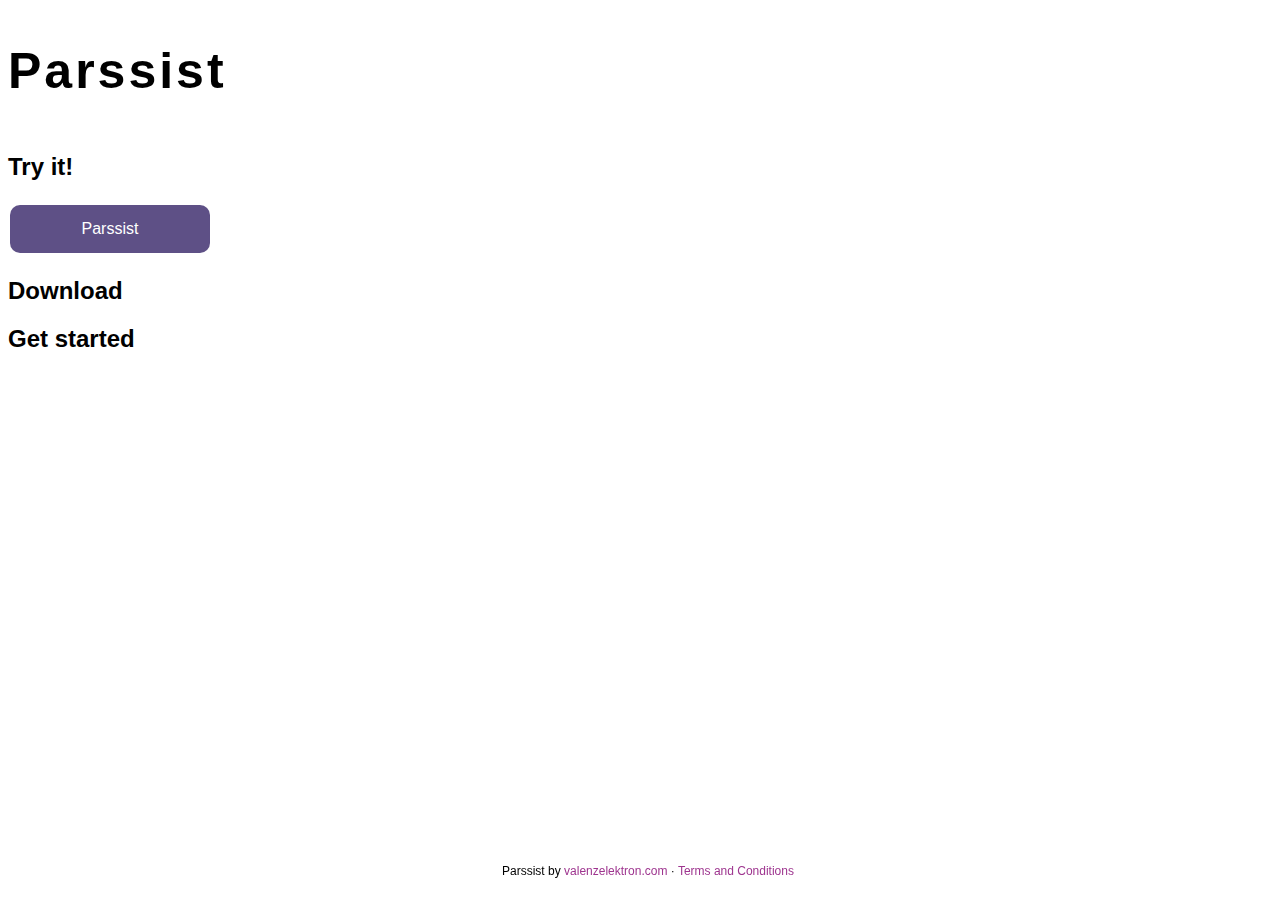
==== web/index.html @ 32feefa2 "init web" ====
<!DOCTYPE html>
<html lang="en">
<head>
    <meta charset="UTF-8">
    <meta name="viewport" content="width=device-width, initial-scale=1.0">

    <title>Parssist</title>

    <link rel="stylesheet" href="css/styles.css">
</head>
<body>
    <header>
        <h1>Parssist</h1>
    </header>
    <main>
        <section>
            <h2>Try it!</h2>
            <button onclick="window.location='parssist.html'">Parssist</button>
        </section>  

        <section>
            <h2>Download</h2>
        </section>  

        <section>
            <h2>Get started</h2>
        </section>  
    </main>
    <footer>
        <p>
            Parssist by <a href="https://www.valenzelektron.com">valenzelektron.com</a> · <a href="https://www.valenzelektron.com">Terms and Conditions</a>  
        </p>
    </footer>
</body>
</html>
---- web/css/styles.css ----
/*
    GLOBAL
*/

* {
    font-family: "stratum","Arial Narrow","Trebuchet MS",sans-serif;
}

a {
    text-decoration: none;
    color: #9E358F;
}






/*
    HEADER
*/

header {
    display: flex;
    flex-direction: column; 
    justify-content: center; 
    overflow-x: hidden;
    width: 100%;
}

header h1 {
    font-size: 50px;
    letter-spacing: 3px;
}






/* 
    MAIN
*/

button {
    background-color: #5E5086;
    border: none;
    font-family: "stratum","Arial Narrow","Trebuchet MS",sans-serif;
    color: white;
    padding: 15px 32px;
    text-align: center;
    text-decoration: none;
    display: inline-block;
    font-size: 16px;
    margin: 4px 2px;
    cursor: pointer;
    border-radius: 10px;
    width: 200px;
}






/*
    FOOTER
*/

footer {
    position: fixed;
    bottom: 10px;
    width: 100%;
    text-align: center; 
}

footer p {
    font-size: 12px;
}
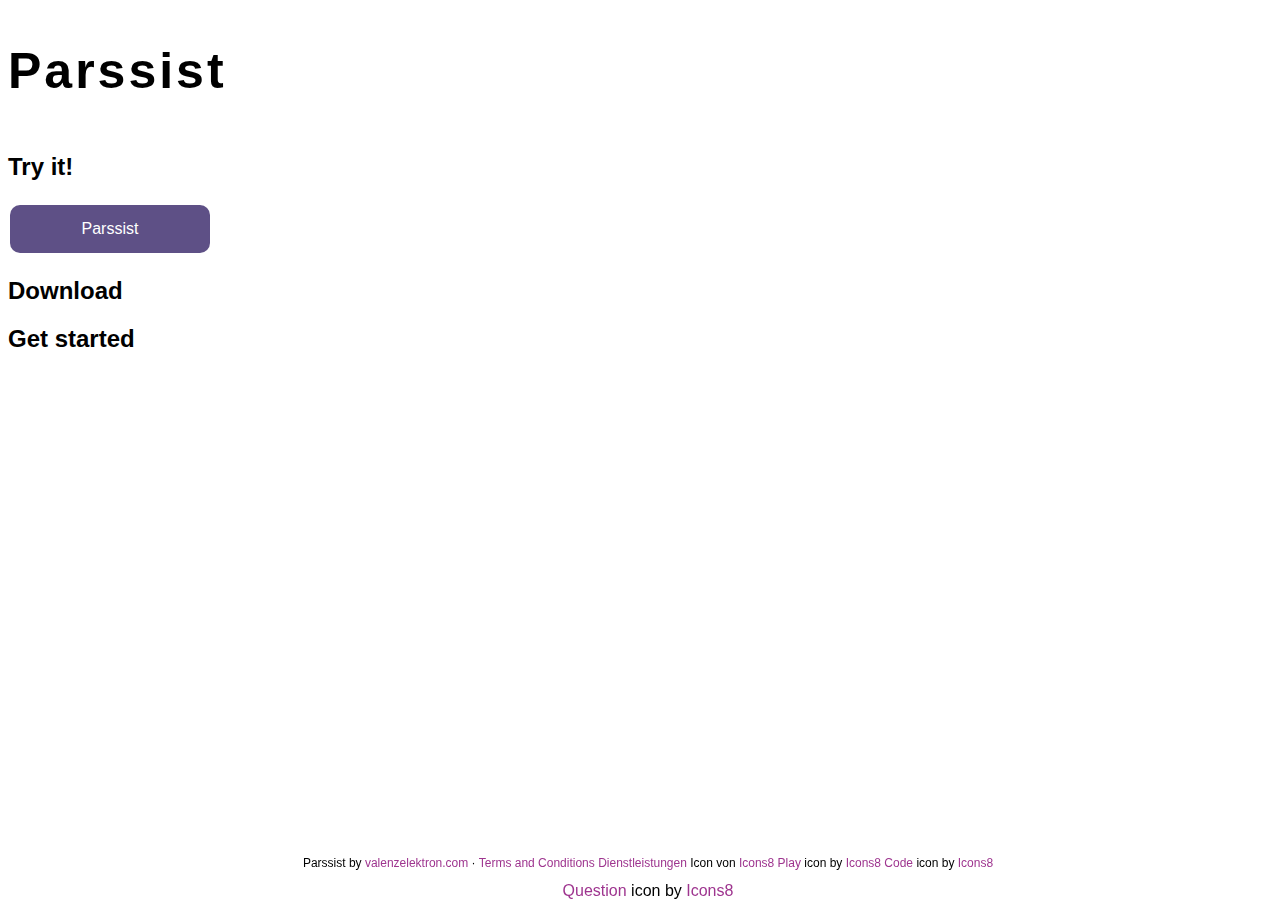
==== commit c02c88e5: "added web" ====
--- a/web/index.html
+++ b/web/index.html
@@ -29,7 +29,10 @@
     <footer>
         <p>
             Parssist by <a href="https://www.valenzelektron.com">valenzelektron.com</a> · <a href="https://www.valenzelektron.com">Terms and Conditions</a>  
-        </p>
+            <a target="_blank" href="https://icons8.com/icon/11256/dienstleistungen">Dienstleistungen</a> Icon von <a target="_blank" href="https://icons8.com">Icons8</a>
+            <a target="_blank" href="https://icons8.com/icon/Uh8hvgeb99i5/play">Play</a> icon by <a target="_blank" href="https://icons8.com">Icons8</a>
+            <a target="_blank" href="https://icons8.com/icon/PhZcqNXjSCWl/code">Code</a> icon by <a target="_blank" href="https://icons8.com">Icons8</a>        </p>
+            <a target="_blank" href="https://icons8.com/icon/16140/help">Question</a> icon by <a target="_blank" href="https://icons8.com">Icons8</a>
     </footer>
 </body>
 </html>--- a/web/css/styles.css
+++ b/web/css/styles.css
@@ -69,9 +69,10 @@
 
 footer {
     position: fixed;
-    bottom: 10px;
+    bottom: 0px;
     width: 100%;
     text-align: center; 
+    margin: 0px;
 }
 
 footer p {
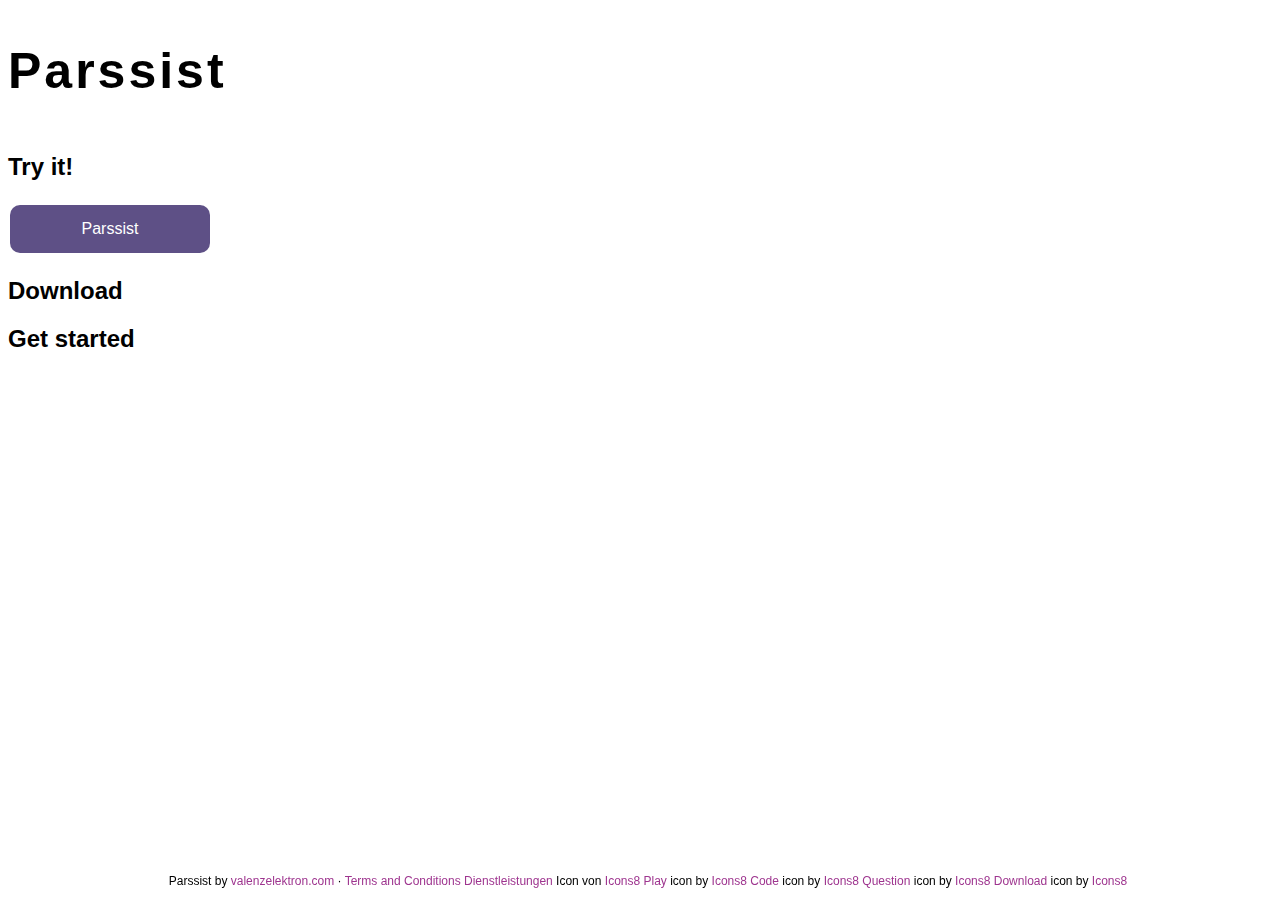
==== commit b1578096: "refactor" ====
--- a/web/index.html
+++ b/web/index.html
@@ -31,8 +31,10 @@
             Parssist by <a href="https://www.valenzelektron.com">valenzelektron.com</a> · <a href="https://www.valenzelektron.com">Terms and Conditions</a>  
             <a target="_blank" href="https://icons8.com/icon/11256/dienstleistungen">Dienstleistungen</a> Icon von <a target="_blank" href="https://icons8.com">Icons8</a>
             <a target="_blank" href="https://icons8.com/icon/Uh8hvgeb99i5/play">Play</a> icon by <a target="_blank" href="https://icons8.com">Icons8</a>
-            <a target="_blank" href="https://icons8.com/icon/PhZcqNXjSCWl/code">Code</a> icon by <a target="_blank" href="https://icons8.com">Icons8</a>        </p>
+            <a target="_blank" href="https://icons8.com/icon/PhZcqNXjSCWl/code">Code</a> icon by <a target="_blank" href="https://icons8.com">Icons8</a>        
             <a target="_blank" href="https://icons8.com/icon/16140/help">Question</a> icon by <a target="_blank" href="https://icons8.com">Icons8</a>
+            <a target="_blank" href="https://icons8.com/icon/83988/download">Download</a> icon by <a target="_blank" href="https://icons8.com">Icons8</a>
+        </p>
     </footer>
 </body>
 </html>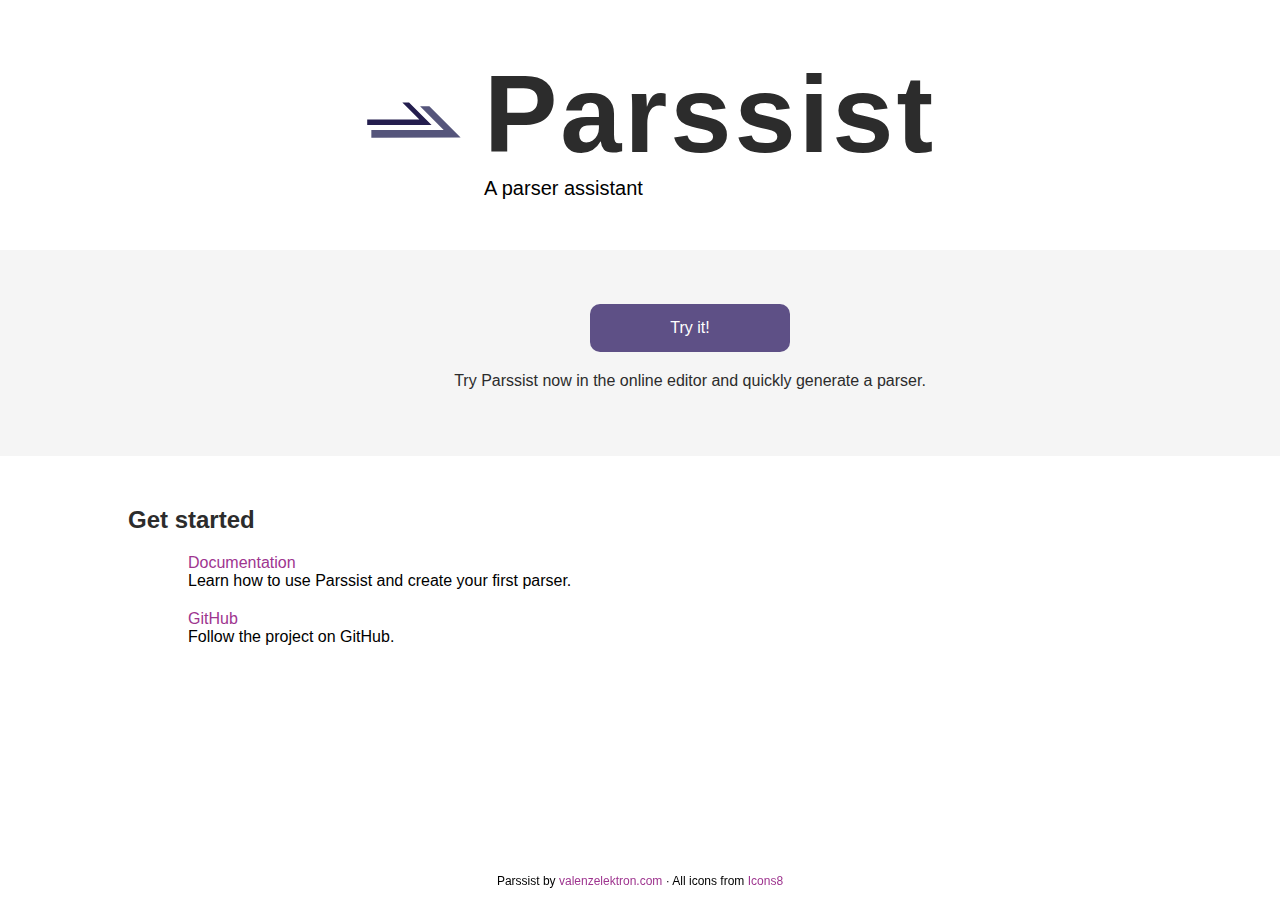
==== commit 2c035e09: "init" ====
--- a/web/index.html
+++ b/web/index.html
@@ -6,34 +6,43 @@
 
     <title>Parssist</title>
 
+    <link rel="shortcut icon" type="image/png" href="img/logo.png">
+
     <link rel="stylesheet" href="css/styles.css">
 </head>
-<body>
+<body class="no-margin no-padding">
     <header>
-        <h1>Parssist</h1>
+        <div class="header-title main-title">
+            <img class="header-title-element header-title-img" src="img/logo.svg">
+            <div>
+                <h1 class="header-title-element header-title-text">Parssist</h1>
+                <p class="header-title-element header-title-desc">A parser assistant</p>
+            </div>
+        </div>
     </header>
-    <main>
-        <section>
-            <h2>Try it!</h2>
-            <button onclick="window.location='parssist.html'">Parssist</button>
+    <main class="main-sections">
+        <section class="no-margin try-it-section">
+            <button onclick="window.location='parssist.html'">Try it!</button>
+            <p>Try Parssist now in the online editor and quickly generate a parser.</p>
         </section>  
 
-        <section>
-            <h2>Download</h2>
-        </section>  
-
-        <section>
+        <section class="get-started-section">
             <h2>Get started</h2>
+            <ul>
+                <li>
+                    <a href="./doc.html">Documentation</a>
+                    <p>Learn how to use Parssist and create your first parser.</p>
+                </li>
+                <li>
+                    <a href="https://github.com/avatarluca/parssist">GitHub</a>
+                    <p>Follow the project on GitHub.</p>
+                </li>
+            </ul>
         </section>  
     </main>
     <footer>
         <p>
-            Parssist by <a href="https://www.valenzelektron.com">valenzelektron.com</a> · <a href="https://www.valenzelektron.com">Terms and Conditions</a>  
-            <a target="_blank" href="https://icons8.com/icon/11256/dienstleistungen">Dienstleistungen</a> Icon von <a target="_blank" href="https://icons8.com">Icons8</a>
-            <a target="_blank" href="https://icons8.com/icon/Uh8hvgeb99i5/play">Play</a> icon by <a target="_blank" href="https://icons8.com">Icons8</a>
-            <a target="_blank" href="https://icons8.com/icon/PhZcqNXjSCWl/code">Code</a> icon by <a target="_blank" href="https://icons8.com">Icons8</a>        
-            <a target="_blank" href="https://icons8.com/icon/16140/help">Question</a> icon by <a target="_blank" href="https://icons8.com">Icons8</a>
-            <a target="_blank" href="https://icons8.com/icon/83988/download">Download</a> icon by <a target="_blank" href="https://icons8.com">Icons8</a>
+            Parssist by <a href="https://www.valenzelektron.com">valenzelektron.com</a> · All icons from <a href="https://icons8.com/">Icons8</a>  
         </p>
     </footer>
 </body>
--- a/web/css/styles.css
+++ b/web/css/styles.css
@@ -9,6 +9,21 @@
 a {
     text-decoration: none;
     color: #9E358F;
+}
+
+body {
+    overflow-x: hidden;
+}
+
+ul {
+    list-style-type: none;
+    margin: 0;
+}
+li p {
+    margin: 0;
+}
+li {
+    margin: 20px;
 }
 
 
@@ -31,9 +46,53 @@
 header h1 {
     font-size: 50px;
     letter-spacing: 3px;
+    color: #2c2c2c;
 }
 
+.header-title, .header-title-element {
+    display: flex;
+    flex-direction: row;
+}
 
+.header-title-text {
+    font-weight: bold;
+    margin: 20px;
+    font-size: 60px;
+}
+
+header {
+    margin-bottom: 0px;
+}
+
+.main-title{
+    margin: 0 auto;
+    margin-top: 50px;
+    margin-bottom: 50px;
+}
+
+.main-title h1 {
+    font-size: 110px !important;
+    font-weight: bold;
+    margin: 0;
+}
+
+.main-title img {
+    margin: 20px
+}
+
+.header-title-desc {
+    font-size: 20px;
+    margin: 0px;
+}
+
+.get-started-section h2 {
+    color: #2c2c2c;
+}
+.get-started-section {
+    width: 80%;
+    margin: 0 auto;
+    margin-top: 50px;
+}
 
 
 
@@ -57,7 +116,26 @@
     border-radius: 10px;
     width: 200px;
 }
-
+.try-it-section {
+    width: 100%;
+    background-color: #F5F5F5;
+    display: flex;
+    flex-direction: column;
+    justify-content: center;
+    align-items: center;
+    margin-top: 50px;
+    margin-bottom: 50px;
+    padding: 50px;
+}
+.try-it-section p {
+    color: #2c2c2c;
+}
+.no-margin {
+    margin: 0;
+}
+.no-padding {
+    padding: 0;
+}
 
 
 
